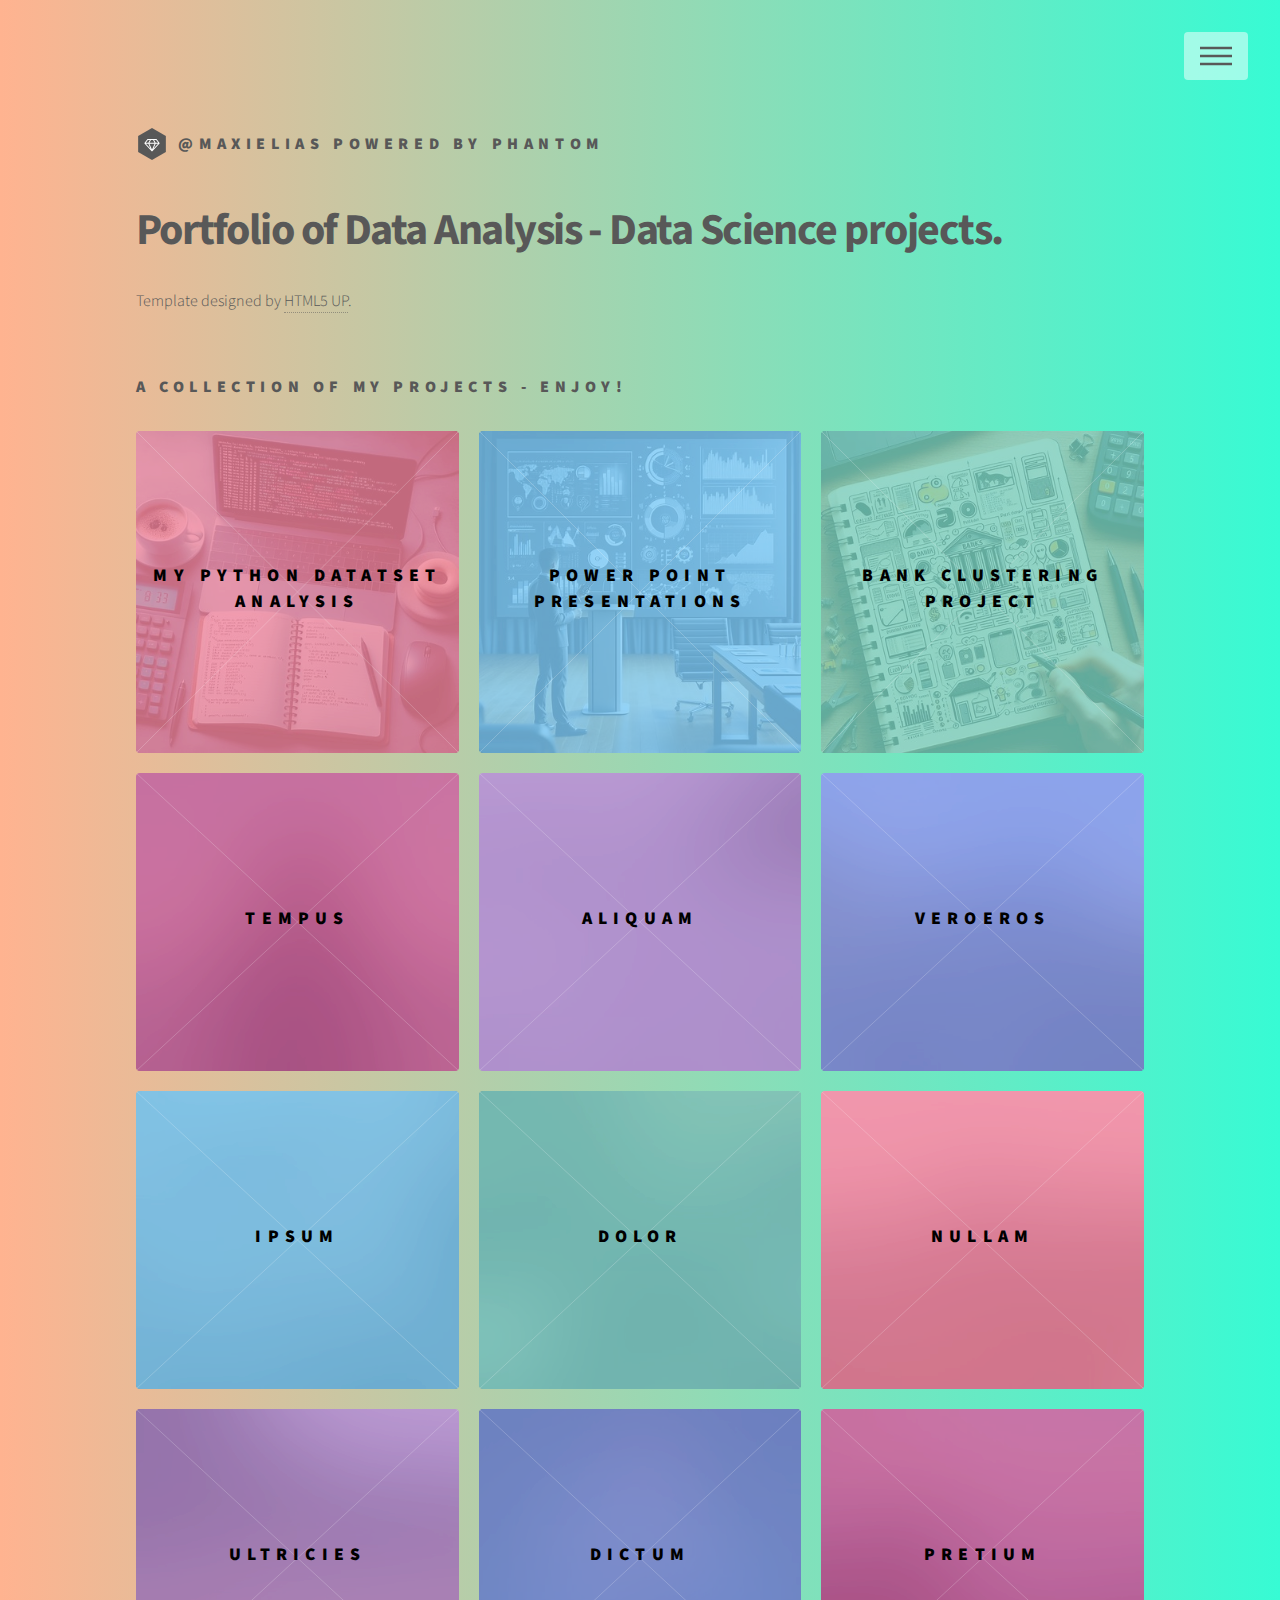
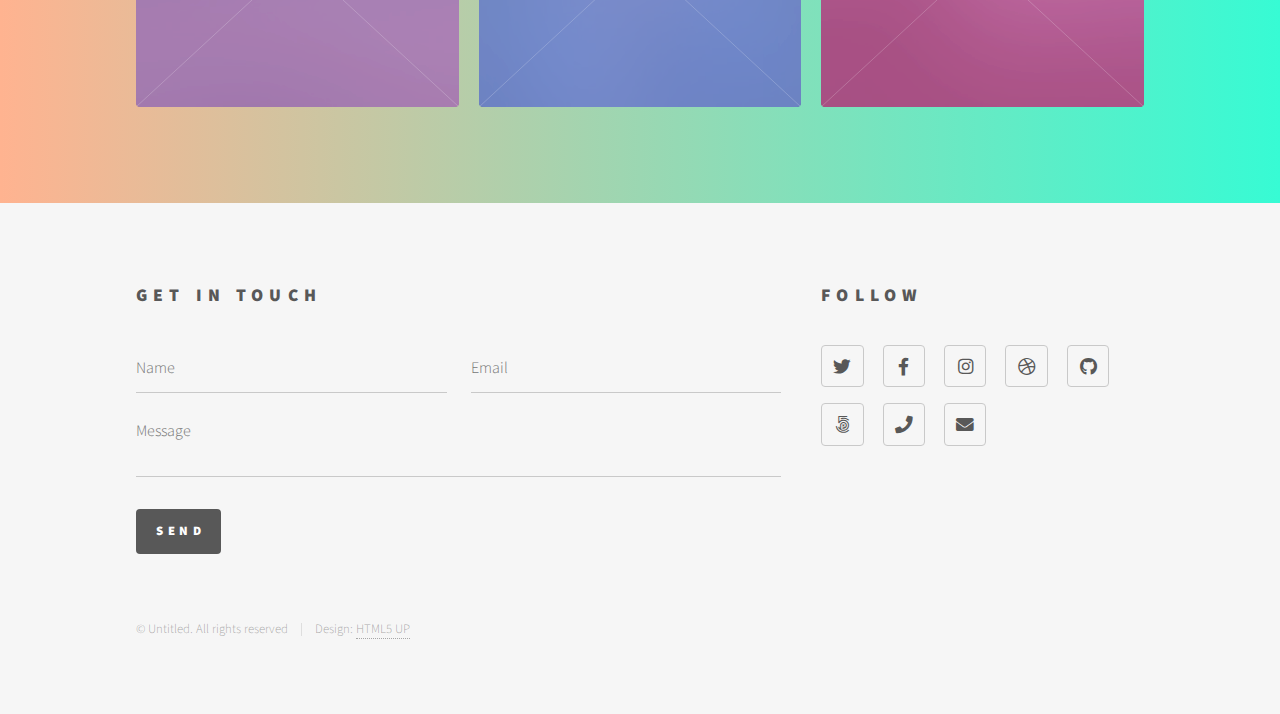
==== index.html @ 6fd6e5f5 "first commit of my github page" ====
<!DOCTYPE HTML>
<!--
	Phantom by HTML5 UP
	html5up.net | @ajlkn
	Free for personal and commercial use under the CCA 3.0 license (html5up.net/license)
-->
<html lang="en">
	<head>
		<title>Phantom by HTML5 UP</title>
		<meta charset="utf-8" />
		<meta name="viewport" content="width=device-width, initial-scale=1" />
		<link rel="stylesheet" href="assets/css/main.css" />
		<noscript><link rel="stylesheet" href="assets/css/noscript.css" /></noscript>
	</head>
	<body class="is-preload">
		<!-- Wrapper -->
			<div id="wrapper">

				<!-- Header -->
					<header id="header">
						<div class="inner">

							<!-- Logo -->
								<a href="index.html" class="logo">
									<span class="symbol"><img src="images/logo.svg" alt="" /></span><span class="title">@maxielias powered by Phantom</span>
								</a>

							<!-- Nav -->
								<nav>
									<ul>
										<li><a href="#menu">Menu</a></li>
									</ul>
								</nav>

						</div>
					</header>

				<!-- Menu -->
					<nav id="menu">
						<h2>Menu</h2>
						<ul>
							<li><a href="index.html">Home</a></li>
							<li><a href="python_notebooks.html">Data Analysis with Python and SQL</a></li>
							<li><a href="sub_index_ppts.html">Presentations and Reports</a></li>
							<li><a href="generic.html">Consequat dolor</a></li>
							<li><a href="elements.html">Elements</a></li>
						</ul>
					</nav>

				<!-- Main -->
					<div id="main">
						<div class="inner">
							<header>
								<h1>Portfolio of Data Analysis - Data Science projects.</h1>
								<p>Template designed by <a href="http://html5up.net">HTML5 UP</a>.</p></br>
								<h3>A collection of my projects - enjoy!</h3>
							</header>
							<section class="tiles">
								<article class="style1">
									<span class="image">
										<img src="images/python_notebook.jpg" alt="" />
									</span>
									<a href="generic.html">
										<h2>My Python datatset analysis</h2>
										<div class="content">
											<p>A showcase of some projects I've done</p>
										</div>
									</a>
								</article>
								<article class="style2">
									<span class="image">
										<img src="images/power_point_presentation.jpg" alt="" />
									</span>
									<a href="generic.html">
										<h2>Power Point Presentations</h2>
										<div class="content">
											<p>A selection of Presentations.</p>
										</div>
									</a>
								</article>
								<article class="style3">
									<span class="image">
										<img src="images/bank_clustering.jpg" alt="" />
									</span>
									<a href="generic.html">
										<h2>Bank clustering project</h2>
										<div class="content">
											<p>Classification of banks according to similar business models
												in Argentina's banking system</p>
										</div>
									</a>
								</article>
								<article class="style4">
									<span class="image">
										<img src="images/pic04.jpg" alt="" />
									</span>
									<a href="generic.html">
										<h2>Tempus</h2>
										<div class="content">
											<p>Sed nisl arcu euismod sit amet nisi lorem etiam dolor veroeros et feugiat.</p>
										</div>
									</a>
								</article>
								<article class="style5">
									<span class="image">
										<img src="images/pic05.jpg" alt="" />
									</span>
									<a href="generic.html">
										<h2>Aliquam</h2>
										<div class="content">
											<p>Sed nisl arcu euismod sit amet nisi lorem etiam dolor veroeros et feugiat.</p>
										</div>
									</a>
								</article>
								<article class="style6">
									<span class="image">
										<img src="images/pic06.jpg" alt="" />
									</span>
									<a href="generic.html">
										<h2>Veroeros</h2>
										<div class="content">
											<p>Sed nisl arcu euismod sit amet nisi lorem etiam dolor veroeros et feugiat.</p>
										</div>
									</a>
								</article>
								<article class="style2">
									<span class="image">
										<img src="images/pic07.jpg" alt="" />
									</span>
									<a href="generic.html">
										<h2>Ipsum</h2>
										<div class="content">
											<p>Sed nisl arcu euismod sit amet nisi lorem etiam dolor veroeros et feugiat.</p>
										</div>
									</a>
								</article>
								<article class="style3">
									<span class="image">
										<img src="images/pic08.jpg" alt="" />
									</span>
									<a href="generic.html">
										<h2>Dolor</h2>
										<div class="content">
											<p>Sed nisl arcu euismod sit amet nisi lorem etiam dolor veroeros et feugiat.</p>
										</div>
									</a>
								</article>
								<article class="style1">
									<span class="image">
										<img src="images/pic09.jpg" alt="" />
									</span>
									<a href="generic.html">
										<h2>Nullam</h2>
										<div class="content">
											<p>Sed nisl arcu euismod sit amet nisi lorem etiam dolor veroeros et feugiat.</p>
										</div>
									</a>
								</article>
								<article class="style5">
									<span class="image">
										<img src="images/pic10.jpg" alt="" />
									</span>
									<a href="generic.html">
										<h2>Ultricies</h2>
										<div class="content">
											<p>Sed nisl arcu euismod sit amet nisi lorem etiam dolor veroeros et feugiat.</p>
										</div>
									</a>
								</article>
								<article class="style6">
									<span class="image">
										<img src="images/pic11.jpg" alt="" />
									</span>
									<a href="generic.html">
										<h2>Dictum</h2>
										<div class="content">
											<p>Sed nisl arcu euismod sit amet nisi lorem etiam dolor veroeros et feugiat.</p>
										</div>
									</a>
								</article>
								<article class="style4">
									<span class="image">
										<img src="images/pic12.jpg" alt="" />
									</span>
									<a href="generic.html">
										<h2>Pretium</h2>
										<div class="content">
											<p>Sed nisl arcu euismod sit amet nisi lorem etiam dolor veroeros et feugiat.</p>
										</div>
									</a>
								</article>
							</section>
						</div>
					</div>

				<!-- Footer -->
					<footer id="footer">
						<div class="inner">
							<section>
								<h2>Get in touch</h2>
								<form method="post" action="#">
									<div class="fields">
										<div class="field half">
											<input type="text" name="name" id="name" placeholder="Name" />
										</div>
										<div class="field half">
											<input type="email" name="email" id="email" placeholder="Email" />
										</div>
										<div class="field">
											<textarea name="message" id="message" placeholder="Message"></textarea>
										</div>
									</div>
									<ul class="actions">
										<li><input type="submit" value="Send" class="primary" /></li>
									</ul>
								</form>
							</section>
							<section>
								<h2>Follow</h2>
								<ul class="icons">
									<li><a href="#" class="icon brands style2 fa-twitter"><span class="label">Twitter</span></a></li>
									<li><a href="#" class="icon brands style2 fa-facebook-f"><span class="label">Facebook</span></a></li>
									<li><a href="#" class="icon brands style2 fa-instagram"><span class="label">Instagram</span></a></li>
									<li><a href="#" class="icon brands style2 fa-dribbble"><span class="label">Dribbble</span></a></li>
									<li><a href="#" class="icon brands style2 fa-github"><span class="label">GitHub</span></a></li>
									<li><a href="#" class="icon brands style2 fa-500px"><span class="label">500px</span></a></li>
									<li><a href="#" class="icon solid style2 fa-phone"><span class="label">Phone</span></a></li>
									<li><a href="#" class="icon solid style2 fa-envelope"><span class="label">Email</span></a></li>
								</ul>
							</section>
							<ul class="copyright">
								<li>&copy; Untitled. All rights reserved</li><li>Design: <a href="http://html5up.net">HTML5 UP</a></li>
							</ul>
						</div>
					</footer>

			</div>

		<!-- Scripts -->
			<script src="assets/js/jquery.min.js"></script>
			<script src="assets/js/browser.min.js"></script>
			<script src="assets/js/breakpoints.min.js"></script>
			<script src="assets/js/util.js"></script>
			<script src="assets/js/main.js"></script>

	</body>
</html>
---- assets/css/main.css ----
@import url(fontawesome-all.min.css);
@import url("https://fonts.googleapis.com/css?family=Source+Sans+Pro:300,700,900");

/*
	Phantom by HTML5 UP
	html5up.net | @ajlkn
	Free for personal and commercial use under the CCA 3.0 license (html5up.net/license)
*/

html, body, div, span, applet, object,
iframe, h1, h2, h3, h4, h5, h6, p, blockquote,
pre, a, abbr, acronym, address, big, cite,
code, del, dfn, em, img, ins, kbd, q, s, samp,
small, strike, strong, sub, sup, tt, var, b,
u, i, center, dl, dt, dd, ol, ul, li, fieldset,
form, label, legend, table, caption, tbody,
tfoot, thead, tr, th, td, article, aside,
canvas, details, embed, figure, figcaption,
footer, header, hgroup, menu, nav, output, ruby,
section, summary, time, mark, audio, video {
	margin: 0;
	padding: 0;
	border: 0;
	font-size: 100%;
	font: inherit;
	vertical-align: baseline;}

article, aside, details, figcaption, figure,
footer, header, hgroup, menu, nav, section {
	display: block;}

body {
	line-height: 1;
}

ol, ul {
	list-style: none;
}

blockquote, q {
	quotes: none;
}

	blockquote:before, blockquote:after, q:before, q:after {
		content: '';
		content: none;
	}

table {
	border-collapse: collapse;
	border-spacing: 0;
}

body {
	-webkit-text-size-adjust: none;
}

mark {
	background-color: transparent;
	color: inherit;
}

input::-moz-focus-inner {
	border: 0;
	padding: 0;
}

input, select, textarea {
	-moz-appearance: none;
	-webkit-appearance: none;
	-ms-appearance: none;
	appearance: none;
}

/* Basic */

	@-ms-viewport {
		width: device-width;
	}

	body {
		-ms-overflow-style: scrollbar;
	}

	@media screen and (max-width: 480px) {

		html, body {
			min-width: 320px;
		}

	}

	html {
		box-sizing: border-box;
	}

	*, *:before, *:after {
		box-sizing: inherit;
	}

	body {
		background: linear-gradient(to right, #ffb390, #37fbd4);
		/* background: #ffffff;*/
	}

		body.is-preload *, body.is-preload *:before, body.is-preload *:after {
			-moz-animation: none !important;
			-webkit-animation: none !important;
			-ms-animation: none !important;
			animation: none !important;
			-moz-transition: none !important;
			-webkit-transition: none !important;
			-ms-transition: none !important;
			transition: none !important;
		}

/* Type */

	body, input, select, textarea {
		color: #585858;
		font-family: "Source Sans Pro", Helvetica, sans-serif;
		font-size: 16pt;
		font-weight: 300;
		line-height: 1.75;
	}

		@media screen and (max-width: 1680px) {

			body, input, select, textarea {
				font-size: 14pt;
			}

		}

		@media screen and (max-width: 1280px) {

			body, input, select, textarea {
				font-size: 12pt;
			}

		}

	a {
		-moz-transition: border-bottom-color 0.2s ease, color 0.2s ease;
		-webkit-transition: border-bottom-color 0.2s ease, color 0.2s ease;
		-ms-transition: border-bottom-color 0.2s ease, color 0.2s ease;
		transition: border-bottom-color 0.2s ease, color 0.2s ease;
		text-decoration: none;
		color: #585858;
		border-bottom: dotted 1px rgba(88, 88, 88, 0.5);
	}

		a:hover {
			border-bottom-color: transparent;
			color: #f2849e !important;
		}

	strong, b {
		font-weight: 900;
	}

	em, i {
		font-style: italic;
	}

	p {
		margin: 0 0 2em 0;
	}

	h1 {
		font-size: 2.75em;
		font-weight: 700;
		line-height: 1.3;
		margin: 0 0 1em 0;
		letter-spacing: -0.035em;
	}

		h1 a {
			color: inherit;
		}

		@media screen and (max-width: 736px) {

			h1 {
				font-size: 2em;
				margin: 0 0 1em 0;
			}

		}

		@media screen and (max-width: 360px) {

			h1 {
				font-size: 1.75em;
			}

		}

	h2, h3, h4, h5, h6 {
		font-weight: 900;
		line-height: 1.5;
		margin: 0 0 2em 0;
		text-transform: uppercase;
		letter-spacing: 0.35em;
	}

		h2 a, h3 a, h4 a, h5 a, h6 a {
			color: inherit;
		}

	h2 {
		font-size: 1.1em;
	}

	h3 {
		font-size: 1em;
	}

	h4 {
		font-size: 0.8em;
	}

	h5 {
		font-size: 0.8em;
	}

	h6 {
		font-size: 0.8em;
	}

	@media screen and (max-width: 980px) {

		h1 br, h2 br, h3 br, h4 br, h5 br, h6 br {
			display: none;
		}

	}

	@media screen and (max-width: 736px) {

		h2 {
			font-size: 1em;
		}

		h3 {
			font-size: 0.8em;
		}

	}

	sub {
		font-size: 0.8em;
		position: relative;
		top: 0.5em;
	}

	sup {
		font-size: 0.8em;
		position: relative;
		top: -0.5em;
	}

	blockquote {
		border-left: solid 4px #c9c9c9;
		font-style: italic;
		margin: 0 0 2em 0;
		padding: 0.5em 0 0.5em 2em;
	}

	code {
		background: rgba(144, 144, 144, 0.075);
		border-radius: 4px;
		border: solid 1px #c9c9c9;
		font-family: "Courier New", monospace;
		font-size: 0.9em;
		margin: 0 0.25em;
		padding: 0.25em 0.65em;
	}

	pre {
		-webkit-overflow-scrolling: touch;
		font-family: "Courier New", monospace;
		font-size: 0.9em;
		margin: 0 0 2em 0;
	}

		pre code {
			display: block;
			line-height: 1.75;
			padding: 1em 1.5em;
			overflow-x: auto;
		}

	hr {
		border: 0;
		border-bottom: solid 1px #c9c9c9;
		margin: 2em 0;
	}

		hr.major {
			margin: 3em 0;
		}

	.align-left {
		text-align: left;
	}

	.align-center {
		text-align: center;
	}

	.align-right {
		text-align: right;
	}

/* Row */

	.row {
		display: flex;
		flex-wrap: wrap;
		box-sizing: border-box;
		align-items: stretch;
	}

		.row > * {
			box-sizing: border-box;
		}

		.row.gtr-uniform > * > :last-child {
			margin-bottom: 0;
		}

		.row.aln-left {
			justify-content: flex-start;
		}

		.row.aln-center {
			justify-content: center;
		}

		.row.aln-right {
			justify-content: flex-end;
		}

		.row.aln-top {
			align-items: flex-start;
		}

		.row.aln-middle {
			align-items: center;
		}

		.row.aln-bottom {
			align-items: flex-end;
		}

		.row > .imp {
			order: -1;
		}

		.row > .col-1 {
			width: 8.33333%;
		}

		.row > .off-1 {
			margin-left: 8.33333%;
		}

		.row > .col-2 {
			width: 16.66667%;
		}

		.row > .off-2 {
			margin-left: 16.66667%;
		}

		.row > .col-3 {
			width: 25%;
		}

		.row > .off-3 {
			margin-left: 25%;
		}

		.row > .col-4 {
			width: 33.33333%;
		}

		.row > .off-4 {
			margin-left: 33.33333%;
		}

		.row > .col-5 {
			width: 41.66667%;
		}

		.row > .off-5 {
			margin-left: 41.66667%;
		}

		.row > .col-6 {
			width: 50%;
		}

		.row > .off-6 {
			margin-left: 50%;
		}

		.row > .col-7 {
			width: 58.33333%;
		}

		.row > .off-7 {
			margin-left: 58.33333%;
		}

		.row > .col-8 {
			width: 66.66667%;
		}

		.row > .off-8 {
			margin-left: 66.66667%;
		}

		.row > .col-9 {
			width: 75%;
		}

		.row > .off-9 {
			margin-left: 75%;
		}

		.row > .col-10 {
			width: 83.33333%;
		}

		.row > .off-10 {
			margin-left: 83.33333%;
		}

		.row > .col-11 {
			width: 91.66667%;
		}

		.row > .off-11 {
			margin-left: 91.66667%;
		}

		.row > .col-12 {
			width: 100%;
		}

		.row > .off-12 {
			margin-left: 100%;
		}

		.row.gtr-0 {
			margin-top: 0;
			margin-left: 0em;
		}

			.row.gtr-0 > * {
				padding: 0 0 0 0em;
			}

			.row.gtr-0.gtr-uniform {
				margin-top: 0em;
			}

				.row.gtr-0.gtr-uniform > * {
					padding-top: 0em;
				}

		.row.gtr-25 {
			margin-top: 0;
			margin-left: -0.5em;
		}

			.row.gtr-25 > * {
				padding: 0 0 0 0.5em;
			}

			.row.gtr-25.gtr-uniform {
				margin-top: -0.5em;
			}

				.row.gtr-25.gtr-uniform > * {
					padding-top: 0.5em;
				}

		.row.gtr-50 {
			margin-top: 0;
			margin-left: -1em;
		}

			.row.gtr-50 > * {
				padding: 0 0 0 1em;
			}

			.row.gtr-50.gtr-uniform {
				margin-top: -1em;
			}

				.row.gtr-50.gtr-uniform > * {
					padding-top: 1em;
				}

		.row {
			margin-top: 0;
			margin-left: -2em;
		}

			.row > * {
				padding: 0 0 0 2em;
			}

			.row.gtr-uniform {
				margin-top: -2em;
			}

				.row.gtr-uniform > * {
					padding-top: 2em;
				}

		.row.gtr-150 {
			margin-top: 0;
			margin-left: -3em;
		}

			.row.gtr-150 > * {
				padding: 0 0 0 3em;
			}

			.row.gtr-150.gtr-uniform {
				margin-top: -3em;
			}

				.row.gtr-150.gtr-uniform > * {
					padding-top: 3em;
				}

		.row.gtr-200 {
			margin-top: 0;
			margin-left: -4em;
		}

			.row.gtr-200 > * {
				padding: 0 0 0 4em;
			}

			.row.gtr-200.gtr-uniform {
				margin-top: -4em;
			}

				.row.gtr-200.gtr-uniform > * {
					padding-top: 4em;
				}

		@media screen and (max-width: 1680px) {

			.row {
				display: flex;
				flex-wrap: wrap;
				box-sizing: border-box;
				align-items: stretch;
			}

				.row > * {
					box-sizing: border-box;
				}

				.row.gtr-uniform > * > :last-child {
					margin-bottom: 0;
				}

				.row.aln-left {
					justify-content: flex-start;
				}

				.row.aln-center {
					justify-content: center;
				}

				.row.aln-right {
					justify-content: flex-end;
				}

				.row.aln-top {
					align-items: flex-start;
				}

				.row.aln-middle {
					align-items: center;
				}

				.row.aln-bottom {
					align-items: flex-end;
				}

				.row > .imp-xlarge {
					order: -1;
				}

				.row > .col-1-xlarge {
					width: 8.33333%;
				}

				.row > .off-1-xlarge {
					margin-left: 8.33333%;
				}

				.row > .col-2-xlarge {
					width: 16.66667%;
				}

				.row > .off-2-xlarge {
					margin-left: 16.66667%;
				}

				.row > .col-3-xlarge {
					width: 25%;
				}

				.row > .off-3-xlarge {
					margin-left: 25%;
				}

				.row > .col-4-xlarge {
					width: 33.33333%;
				}

				.row > .off-4-xlarge {
					margin-left: 33.33333%;
				}

				.row > .col-5-xlarge {
					width: 41.66667%;
				}

				.row > .off-5-xlarge {
					margin-left: 41.66667%;
				}

				.row > .col-6-xlarge {
					width: 50%;
				}

				.row > .off-6-xlarge {
					margin-left: 50%;
				}

				.row > .col-7-xlarge {
					width: 58.33333%;
				}

				.row > .off-7-xlarge {
					margin-left: 58.33333%;
				}

				.row > .col-8-xlarge {
					width: 66.66667%;
				}

				.row > .off-8-xlarge {
					margin-left: 66.66667%;
				}

				.row > .col-9-xlarge {
					width: 75%;
				}

				.row > .off-9-xlarge {
					margin-left: 75%;
				}

				.row > .col-10-xlarge {
					width: 83.33333%;
				}

				.row > .off-10-xlarge {
					margin-left: 83.33333%;
				}

				.row > .col-11-xlarge {
					width: 91.66667%;
				}

				.row > .off-11-xlarge {
					margin-left: 91.66667%;
				}

				.row > .col-12-xlarge {
					width: 100%;
				}

				.row > .off-12-xlarge {
					margin-left: 100%;
				}

				.row.gtr-0 {
					margin-top: 0;
					margin-left: 0em;
				}

					.row.gtr-0 > * {
						padding: 0 0 0 0em;
					}

					.row.gtr-0.gtr-uniform {
						margin-top: 0em;
					}

						.row.gtr-0.gtr-uniform > * {
							padding-top: 0em;
						}

				.row.gtr-25 {
					margin-top: 0;
					margin-left: -0.5em;
				}

					.row.gtr-25 > * {
						padding: 0 0 0 0.5em;
					}

					.row.gtr-25.gtr-uniform {
						margin-top: -0.5em;
					}

						.row.gtr-25.gtr-uniform > * {
							padding-top: 0.5em;
						}

				.row.gtr-50 {
					margin-top: 0;
					margin-left: -1em;
				}

					.row.gtr-50 > * {
						padding: 0 0 0 1em;
					}

					.row.gtr-50.gtr-uniform {
						margin-top: -1em;
					}

						.row.gtr-50.gtr-uniform > * {
							padding-top: 1em;
						}

				.row {
					margin-top: 0;
					margin-left: -2em;
				}

					.row > * {
						padding: 0 0 0 2em;
					}

					.row.gtr-uniform {
						margin-top: -2em;
					}

						.row.gtr-uniform > * {
							padding-top: 2em;
						}

				.row.gtr-150 {
					margin-top: 0;
					margin-left: -3em;
				}

					.row.gtr-150 > * {
						padding: 0 0 0 3em;
					}

					.row.gtr-150.gtr-uniform {
						margin-top: -3em;
					}

						.row.gtr-150.gtr-uniform > * {
							padding-top: 3em;
						}

				.row.gtr-200 {
					margin-top: 0;
					margin-left: -4em;
				}

					.row.gtr-200 > * {
						padding: 0 0 0 4em;
					}

					.row.gtr-200.gtr-uniform {
						margin-top: -4em;
					}

						.row.gtr-200.gtr-uniform > * {
							padding-top: 4em;
						}

		}

		@media screen and (max-width: 1280px) {

			.row {
				display: flex;
				flex-wrap: wrap;
				box-sizing: border-box;
				align-items: stretch;
			}

				.row > * {
					box-sizing: border-box;
				}

				.row.gtr-uniform > * > :last-child {
					margin-bottom: 0;
				}

				.row.aln-left {
					justify-content: flex-start;
				}

				.row.aln-center {
					justify-content: center;
				}

				.row.aln-right {
					justify-content: flex-end;
				}

				.row.aln-top {
					align-items: flex-start;
				}

				.row.aln-middle {
					align-items: center;
				}

				.row.aln-bottom {
					align-items: flex-end;
				}

				.row > .imp-large {
					order: -1;
				}

				.row > .col-1-large {
					width: 8.33333%;
				}

				.row > .off-1-large {
					margin-left: 8.33333%;
				}

				.row > .col-2-large {
					width: 16.66667%;
				}

				.row > .off-2-large {
					margin-left: 16.66667%;
				}

				.row > .col-3-large {
					width: 25%;
				}

				.row > .off-3-large {
					margin-left: 25%;
				}

				.row > .col-4-large {
					width: 33.33333%;
				}

				.row > .off-4-large {
					margin-left: 33.33333%;
				}

				.row > .col-5-large {
					width: 41.66667%;
				}

				.row > .off-5-large {
					margin-left: 41.66667%;
				}

				.row > .col-6-large {
					width: 50%;
				}

				.row > .off-6-large {
					margin-left: 50%;
				}

				.row > .col-7-large {
					width: 58.33333%;
				}

				.row > .off-7-large {
					margin-left: 58.33333%;
				}

				.row > .col-8-large {
					width: 66.66667%;
				}

				.row > .off-8-large {
					margin-left: 66.66667%;
				}

				.row > .col-9-large {
					width: 75%;
				}

				.row > .off-9-large {
					margin-left: 75%;
				}

				.row > .col-10-large {
					width: 83.33333%;
				}

				.row > .off-10-large {
					margin-left: 83.33333%;
				}

				.row > .col-11-large {
					width: 91.66667%;
				}

				.row > .off-11-large {
					margin-left: 91.66667%;
				}

				.row > .col-12-large {
					width: 100%;
				}

				.row > .off-12-large {
					margin-left: 100%;
				}

				.row.gtr-0 {
					margin-top: 0;
					margin-left: 0em;
				}

					.row.gtr-0 > * {
						padding: 0 0 0 0em;
					}

					.row.gtr-0.gtr-uniform {
						margin-top: 0em;
					}

						.row.gtr-0.gtr-uniform > * {
							padding-top: 0em;
						}

				.row.gtr-25 {
					margin-top: 0;
					margin-left: -0.5em;
				}

					.row.gtr-25 > * {
						padding: 0 0 0 0.5em;
					}

					.row.gtr-25.gtr-uniform {
						margin-top: -0.5em;
					}

						.row.gtr-25.gtr-uniform > * {
							padding-top: 0.5em;
						}

				.row.gtr-50 {
					margin-top: 0;
					margin-left: -1em;
				}

					.row.gtr-50 > * {
						padding: 0 0 0 1em;
					}

					.row.gtr-50.gtr-uniform {
						margin-top: -1em;
					}

						.row.gtr-50.gtr-uniform > * {
							padding-top: 1em;
						}

				.row {
					margin-top: 0;
					margin-left: -2em;
				}

					.row > * {
						padding: 0 0 0 2em;
					}

					.row.gtr-uniform {
						margin-top: -2em;
					}

						.row.gtr-uniform > * {
							padding-top: 2em;
						}

				.row.gtr-150 {
					margin-top: 0;
					margin-left: -3em;
				}

					.row.gtr-150 > * {
						padding: 0 0 0 3em;
					}

					.row.gtr-150.gtr-uniform {
						margin-top: -3em;
					}

						.row.gtr-150.gtr-uniform > * {
							padding-top: 3em;
						}

				.row.gtr-200 {
					margin-top: 0;
					margin-left: -4em;
				}

					.row.gtr-200 > * {
						padding: 0 0 0 4em;
					}

					.row.gtr-200.gtr-uniform {
						margin-top: -4em;
					}

						.row.gtr-200.gtr-uniform > * {
							padding-top: 4em;
						}

		}

		@media screen and (max-width: 980px) {

			.row {
				display: flex;
				flex-wrap: wrap;
				box-sizing: border-box;
				align-items: stretch;
			}

				.row > * {
					box-sizing: border-box;
				}

				.row.gtr-uniform > * > :last-child {
					margin-bottom: 0;
				}

				.row.aln-left {
					justify-content: flex-start;
				}

				.row.aln-center {
					justify-content: center;
				}

				.row.aln-right {
					justify-content: flex-end;
				}

				.row.aln-top {
					align-items: flex-start;
				}

				.row.aln-middle {
					align-items: center;
				}

				.row.aln-bottom {
					align-items: flex-end;
				}

				.row > .imp-medium {
					order: -1;
				}

				.row > .col-1-medium {
					width: 8.33333%;
				}

				.row > .off-1-medium {
					margin-left: 8.33333%;
				}

				.row > .col-2-medium {
					width: 16.66667%;
				}

				.row > .off-2-medium {
					margin-left: 16.66667%;
				}

				.row > .col-3-medium {
					width: 25%;
				}

				.row > .off-3-medium {
					margin-left: 25%;
				}

				.row > .col-4-medium {
					width: 33.33333%;
				}

				.row > .off-4-medium {
					margin-left: 33.33333%;
				}

				.row > .col-5-medium {
					width: 41.66667%;
				}

				.row > .off-5-medium {
					margin-left: 41.66667%;
				}

				.row > .col-6-medium {
					width: 50%;
				}

				.row > .off-6-medium {
					margin-left: 50%;
				}

				.row > .col-7-medium {
					width: 58.33333%;
				}

				.row > .off-7-medium {
					margin-left: 58.33333%;
				}

				.row > .col-8-medium {
					width: 66.66667%;
				}

				.row > .off-8-medium {
					margin-left: 66.66667%;
				}

				.row > .col-9-medium {
					width: 75%;
				}

				.row > .off-9-medium {
					margin-left: 75%;
				}

				.row > .col-10-medium {
					width: 83.33333%;
				}

				.row > .off-10-medium {
					margin-left: 83.33333%;
				}

				.row > .col-11-medium {
					width: 91.66667%;
				}

				.row > .off-11-medium {
					margin-left: 91.66667%;
				}

				.row > .col-12-medium {
					width: 100%;
				}

				.row > .off-12-medium {
					margin-left: 100%;
				}

				.row.gtr-0 {
					margin-top: 0;
					margin-left: 0em;
				}

					.row.gtr-0 > * {
						padding: 0 0 0 0em;
					}

					.row.gtr-0.gtr-uniform {
						margin-top: 0em;
					}

						.row.gtr-0.gtr-uniform > * {
							padding-top: 0em;
						}

				.row.gtr-25 {
					margin-top: 0;
					margin-left: -0.375em;
				}

					.row.gtr-25 > * {
						padding: 0 0 0 0.375em;
					}

					.row.gtr-25.gtr-uniform {
						margin-top: -0.375em;
					}

						.row.gtr-25.gtr-uniform > * {
							padding-top: 0.375em;
						}

				.row.gtr-50 {
					margin-top: 0;
					margin-left: -0.75em;
				}

					.row.gtr-50 > * {
						padding: 0 0 0 0.75em;
					}

					.row.gtr-50.gtr-uniform {
						margin-top: -0.75em;
					}

						.row.gtr-50.gtr-uniform > * {
							padding-top: 0.75em;
						}

				.row {
					margin-top: 0;
					margin-left: -1.5em;
				}

					.row > * {
						padding: 0 0 0 1.5em;
					}

					.row.gtr-uniform {
						margin-top: -1.5em;
					}

						.row.gtr-uniform > * {
							padding-top: 1.5em;
						}

				.row.gtr-150 {
					margin-top: 0;
					margin-left: -2.25em;
				}

					.row.gtr-150 > * {
						padding: 0 0 0 2.25em;
					}

					.row.gtr-150.gtr-uniform {
						margin-top: -2.25em;
					}

						.row.gtr-150.gtr-uniform > * {
							padding-top: 2.25em;
						}

				.row.gtr-200 {
					margin-top: 0;
					margin-left: -3em;
				}

					.row.gtr-200 > * {
						padding: 0 0 0 3em;
					}

					.row.gtr-200.gtr-uniform {
						margin-top: -3em;
					}

						.row.gtr-200.gtr-uniform > * {
							padding-top: 3em;
						}

		}

		@media screen and (max-width: 736px) {

			.row {
				display: flex;
				flex-wrap: wrap;
				box-sizing: border-box;
				align-items: stretch;
			}

				.row > * {
					box-sizing: border-box;
				}

				.row.gtr-uniform > * > :last-child {
					margin-bottom: 0;
				}

				.row.aln-left {
					justify-content: flex-start;
				}

				.row.aln-center {
					justify-content: center;
				}

				.row.aln-right {
					justify-content: flex-end;
				}

				.row.aln-top {
					align-items: flex-start;
				}

				.row.aln-middle {
					align-items: center;
				}

				.row.aln-bottom {
					align-items: flex-end;
				}

				.row > .imp-small {
					order: -1;
				}

				.row > .col-1-small {
					width: 8.33333%;
				}

				.row > .off-1-small {
					margin-left: 8.33333%;
				}

				.row > .col-2-small {
					width: 16.66667%;
				}

				.row > .off-2-small {
					margin-left: 16.66667%;
				}

				.row > .col-3-small {
					width: 25%;
				}

				.row > .off-3-small {
					margin-left: 25%;
				}

				.row > .col-4-small {
					width: 33.33333%;
				}

				.row > .off-4-small {
					margin-left: 33.33333%;
				}

				.row > .col-5-small {
					width: 41.66667%;
				}

				.row > .off-5-small {
					margin-left: 41.66667%;
				}

				.row > .col-6-small {
					width: 50%;
				}

				.row > .off-6-small {
					margin-left: 50%;
				}

				.row > .col-7-small {
					width: 58.33333%;
				}

				.row > .off-7-small {
					margin-left: 58.33333%;
				}

				.row > .col-8-small {
					width: 66.66667%;
				}

				.row > .off-8-small {
					margin-left: 66.66667%;
				}

				.row > .col-9-small {
					width: 75%;
				}

				.row > .off-9-small {
					margin-left: 75%;
				}

				.row > .col-10-small {
					width: 83.33333%;
				}

				.row > .off-10-small {
					margin-left: 83.33333%;
				}

				.row > .col-11-small {
					width: 91.66667%;
				}

				.row > .off-11-small {
					margin-left: 91.66667%;
				}

				.row > .col-12-small {
					width: 100%;
				}

				.row > .off-12-small {
					margin-left: 100%;
				}

				.row.gtr-0 {
					margin-top: 0;
					margin-left: 0em;
				}

					.row.gtr-0 > * {
						padding: 0 0 0 0em;
					}

					.row.gtr-0.gtr-uniform {
						margin-top: 0em;
					}

						.row.gtr-0.gtr-uniform > * {
							padding-top: 0em;
						}

				.row.gtr-25 {
					margin-top: 0;
					margin-left: -0.25em;
				}

					.row.gtr-25 > * {
						padding: 0 0 0 0.25em;
					}

					.row.gtr-25.gtr-uniform {
						margin-top: -0.25em;
					}

						.row.gtr-25.gtr-uniform > * {
							padding-top: 0.25em;
						}

				.row.gtr-50 {
					margin-top: 0;
					margin-left: -0.5em;
				}

					.row.gtr-50 > * {
						padding: 0 0 0 0.5em;
					}

					.row.gtr-50.gtr-uniform {
						margin-top: -0.5em;
					}

						.row.gtr-50.gtr-uniform > * {
							padding-top: 0.5em;
						}

				.row {
					margin-top: 0;
					margin-left: -1em;
				}

					.row > * {
						padding: 0 0 0 1em;
					}

					.row.gtr-uniform {
						margin-top: -1em;
					}

						.row.gtr-uniform > * {
							padding-top: 1em;
						}

				.row.gtr-150 {
					margin-top: 0;
					margin-left: -1.5em;
				}

					.row.gtr-150 > * {
						padding: 0 0 0 1.5em;
					}

					.row.gtr-150.gtr-uniform {
						margin-top: -1.5em;
					}

						.row.gtr-150.gtr-uniform > * {
							padding-top: 1.5em;
						}

				.row.gtr-200 {
					margin-top: 0;
					margin-left: -2em;
				}

					.row.gtr-200 > * {
						padding: 0 0 0 2em;
					}

					.row.gtr-200.gtr-uniform {
						margin-top: -2em;
					}

						.row.gtr-200.gtr-uniform > * {
							padding-top: 2em;
						}

		}

		@media screen and (max-width: 480px) {

			.row {
				display: flex;
				flex-wrap: wrap;
				box-sizing: border-box;
				align-items: stretch;
			}

				.row > * {
					box-sizing: border-box;
				}

				.row.gtr-uniform > * > :last-child {
					margin-bottom: 0;
				}

				.row.aln-left {
					justify-content: flex-start;
				}

				.row.aln-center {
					justify-content: center;
				}

				.row.aln-right {
					justify-content: flex-end;
				}

				.row.aln-top {
					align-items: flex-start;
				}

				.row.aln-middle {
					align-items: center;
				}

				.row.aln-bottom {
					align-items: flex-end;
				}

				.row > .imp-xsmall {
					order: -1;
				}

				.row > .col-1-xsmall {
					width: 8.33333%;
				}

				.row > .off-1-xsmall {
					margin-left: 8.33333%;
				}

				.row > .col-2-xsmall {
					width: 16.66667%;
				}

				.row > .off-2-xsmall {
					margin-left: 16.66667%;
				}

				.row > .col-3-xsmall {
					width: 25%;
				}

				.row > .off-3-xsmall {
					margin-left: 25%;
				}

				.row > .col-4-xsmall {
					width: 33.33333%;
				}

				.row > .off-4-xsmall {
					margin-left: 33.33333%;
				}

				.row > .col-5-xsmall {
					width: 41.66667%;
				}

				.row > .off-5-xsmall {
					margin-left: 41.66667%;
				}

				.row > .col-6-xsmall {
					width: 50%;
				}

				.row > .off-6-xsmall {
					margin-left: 50%;
				}

				.row > .col-7-xsmall {
					width: 58.33333%;
				}

				.row > .off-7-xsmall {
					margin-left: 58.33333%;
				}

				.row > .col-8-xsmall {
					width: 66.66667%;
				}

				.row > .off-8-xsmall {
					margin-left: 66.66667%;
				}

				.row > .col-9-xsmall {
					width: 75%;
				}

				.row > .off-9-xsmall {
					margin-left: 75%;
				}

				.row > .col-10-xsmall {
					width: 83.33333%;
				}

				.row > .off-10-xsmall {
					margin-left: 83.33333%;
				}

				.row > .col-11-xsmall {
					width: 91.66667%;
				}

				.row > .off-11-xsmall {
					margin-left: 91.66667%;
				}

				.row > .col-12-xsmall {
					width: 100%;
				}

				.row > .off-12-xsmall {
					margin-left: 100%;
				}

				.row.gtr-0 {
					margin-top: 0;
					margin-left: 0em;
				}

					.row.gtr-0 > * {
						padding: 0 0 0 0em;
					}

					.row.gtr-0.gtr-uniform {
						margin-top: 0em;
					}

						.row.gtr-0.gtr-uniform > * {
							padding-top: 0em;
						}

				.row.gtr-25 {
					margin-top: 0;
					margin-left: -0.25em;
				}

					.row.gtr-25 > * {
						padding: 0 0 0 0.25em;
					}

					.row.gtr-25.gtr-uniform {
						margin-top: -0.25em;
					}

						.row.gtr-25.gtr-uniform > * {
							padding-top: 0.25em;
						}

				.row.gtr-50 {
					margin-top: 0;
					margin-left: -0.5em;
				}

					.row.gtr-50 > * {
						padding: 0 0 0 0.5em;
					}

					.row.gtr-50.gtr-uniform {
						margin-top: -0.5em;
					}

						.row.gtr-50.gtr-uniform > * {
							padding-top: 0.5em;
						}

				.row {
					margin-top: 0;
					margin-left: -1em;
				}

					.row > * {
						padding: 0 0 0 1em;
					}

					.row.gtr-uniform {
						margin-top: -1em;
					}

						.row.gtr-uniform > * {
							padding-top: 1em;
						}

				.row.gtr-150 {
					margin-top: 0;
					margin-left: -1.5em;
				}

					.row.gtr-150 > * {
						padding: 0 0 0 1.5em;
					}

					.row.gtr-150.gtr-uniform {
						margin-top: -1.5em;
					}

						.row.gtr-150.gtr-uniform > * {
							padding-top: 1.5em;
						}

				.row.gtr-200 {
					margin-top: 0;
					margin-left: -2em;
				}

					.row.gtr-200 > * {
						padding: 0 0 0 2em;
					}

					.row.gtr-200.gtr-uniform {
						margin-top: -2em;
					}

						.row.gtr-200.gtr-uniform > * {
							padding-top: 2em;
						}

		}

/* Section/Article */

	section.special, article.special {
		text-align: center;
	}

	header p {
		margin-top: -1em;
	}

	@media screen and (max-width: 736px) {

		header p {
			margin-top: 0;
		}

	}

/* Icon */

	.icon {
		text-decoration: none;
		border-bottom: none;
		position: relative;
	}

		.icon:before {
			-moz-osx-font-smoothing: grayscale;
			-webkit-font-smoothing: antialiased;
			display: inline-block;
			font-style: normal;
			font-variant: normal;
			text-rendering: auto;
			line-height: 1;
			text-transform: none !important;
			font-family: 'Font Awesome 5 Free';
			font-weight: 400;
		}

		.icon > .label {
			display: none;
		}

		.icon:before {
			line-height: inherit;
		}

		.icon.solid:before {
			font-weight: 900;
		}

		.icon.brands:before {
			font-family: 'Font Awesome 5 Brands';
		}

		.icon.style2 {
			-moz-transition: background-color 0.2s ease-in-out, color 0.2s ease-in-out, border-color 0.2s ease-in-out;
			-webkit-transition: background-color 0.2s ease-in-out, color 0.2s ease-in-out, border-color 0.2s ease-in-out;
			-ms-transition: background-color 0.2s ease-in-out, color 0.2s ease-in-out, border-color 0.2s ease-in-out;
			transition: background-color 0.2s ease-in-out, color 0.2s ease-in-out, border-color 0.2s ease-in-out;
			background-color: transparent;
			border: solid 1px #c9c9c9;
			border-radius: 4px;
			width: 2.65em;
			height: 2.65em;
			display: inline-block;
			text-align: center;
			line-height: 2.65em;
			color: inherit;
		}

			.icon.style2:before {
				font-size: 1.1em;
			}

			.icon.style2:hover {
				color: #f2849e;
				border-color: #f2849e;
			}

			.icon.style2:active {
				background-color: rgba(242, 132, 158, 0.1);
			}

/* List */

	ol {
		list-style: decimal;
		margin: 0 0 2em 0;
		padding-left: 1.25em;
	}

		ol li {
			padding-left: 0.25em;
		}

	ul {
		list-style: disc;
		margin: 0 0 2em 0;
		padding-left: 1em;
	}

		ul li {
			padding-left: 0.5em;
		}

		ul.alt {
			list-style: none;
			padding-left: 0;
		}

			ul.alt li {
				border-top: solid 1px #c9c9c9;
				padding: 0.5em 0;
			}

				ul.alt li:first-child {
					border-top: 0;
					padding-top: 0;
				}

	dl {
		margin: 0 0 2em 0;
	}

		dl dt {
			display: block;
			font-weight: 900;
			margin: 0 0 1em 0;
		}

		dl dd {
			margin-left: 2em;
		}

/* Actions */

	ul.actions {
		display: -moz-flex;
		display: -webkit-flex;
		display: -ms-flex;
		display: flex;
		cursor: default;
		list-style: none;
		margin-left: -1em;
		padding-left: 0;
	}

		ul.actions li {
			padding: 0 0 0 1em;
			vertical-align: middle;
		}

		ul.actions.special {
			-moz-justify-content: center;
			-webkit-justify-content: center;
			-ms-justify-content: center;
			justify-content: center;
			width: 100%;
			margin-left: 0;
		}

			ul.actions.special li:first-child {
				padding-left: 0;
			}

		ul.actions.stacked {
			-moz-flex-direction: column;
			-webkit-flex-direction: column;
			-ms-flex-direction: column;
			flex-direction: column;
			margin-left: 0;
		}

			ul.actions.stacked li {
				padding: 1.3em 0 0 0;
			}

				ul.actions.stacked li:first-child {
					padding-top: 0;
				}

		ul.actions.fit {
			width: calc(100% + 1em);
		}

			ul.actions.fit li {
				-moz-flex-grow: 1;
				-webkit-flex-grow: 1;
				-ms-flex-grow: 1;
				flex-grow: 1;
				-moz-flex-shrink: 1;
				-webkit-flex-shrink: 1;
				-ms-flex-shrink: 1;
				flex-shrink: 1;
				width: 100%;
			}

				ul.actions.fit li > * {
					width: 100%;
				}

			ul.actions.fit.stacked {
				width: 100%;
			}

		@media screen and (max-width: 480px) {

			ul.actions:not(.fixed) {
				-moz-flex-direction: column;
				-webkit-flex-direction: column;
				-ms-flex-direction: column;
				flex-direction: column;
				margin-left: 0;
				width: 100% !important;
			}

				ul.actions:not(.fixed) li {
					-moz-flex-grow: 1;
					-webkit-flex-grow: 1;
					-ms-flex-grow: 1;
					flex-grow: 1;
					-moz-flex-shrink: 1;
					-webkit-flex-shrink: 1;
					-ms-flex-shrink: 1;
					flex-shrink: 1;
					padding: 1em 0 0 0;
					text-align: center;
					width: 100%;
				}

					ul.actions:not(.fixed) li > * {
						width: 100%;
					}

					ul.actions:not(.fixed) li:first-child {
						padding-top: 0;
					}

					ul.actions:not(.fixed) li input[type="submit"],
					ul.actions:not(.fixed) li input[type="reset"],
					ul.actions:not(.fixed) li input[type="button"],
					ul.actions:not(.fixed) li button,
					ul.actions:not(.fixed) li .button {
						width: 100%;
					}

						ul.actions:not(.fixed) li input[type="submit"].icon:before,
						ul.actions:not(.fixed) li input[type="reset"].icon:before,
						ul.actions:not(.fixed) li input[type="button"].icon:before,
						ul.actions:not(.fixed) li button.icon:before,
						ul.actions:not(.fixed) li .button.icon:before {
							margin-left: -0.5rem;
						}

		}

/* Icons */

	ul.icons {
		cursor: default;
		list-style: none;
		padding-left: 0;
		margin: -1em 0 2em -1em;
	}

		ul.icons li {
			display: inline-block;
			padding: 1em 0 0 1em;
		}

/* Form */

	form {
		margin: 0 0 2em 0;
		overflow-x: hidden;
	}

		form > :last-child {
			margin-bottom: 0;
		}

		form > .fields {
			display: -moz-flex;
			display: -webkit-flex;
			display: -ms-flex;
			display: flex;
			-moz-flex-wrap: wrap;
			-webkit-flex-wrap: wrap;
			-ms-flex-wrap: wrap;
			flex-wrap: wrap;
			width: calc(100% + 3em);
			margin: -1.5em 0 2em -1.5em;
		}

			form > .fields > .field {
				-moz-flex-grow: 0;
				-webkit-flex-grow: 0;
				-ms-flex-grow: 0;
				flex-grow: 0;
				-moz-flex-shrink: 0;
				-webkit-flex-shrink: 0;
				-ms-flex-shrink: 0;
				flex-shrink: 0;
				padding: 1.5em 0 0 1.5em;
				width: calc(100% - 1.5em);
			}

				form > .fields > .field.half {
					width: calc(50% - 0.75em);
				}

				form > .fields > .field.third {
					width: calc(100%/3 - 0.5em);
				}

				form > .fields > .field.quarter {
					width: calc(25% - 0.375em);
				}

		@media screen and (max-width: 480px) {

			form > .fields {
				width: calc(100% + 3em);
				margin: -1.5em 0 2em -1.5em;
			}

				form > .fields > .field {
					padding: 1.5em 0 0 1.5em;
					width: calc(100% - 1.5em);
				}

					form > .fields > .field.half {
						width: calc(100% - 1.5em);
					}

					form > .fields > .field.third {
						width: calc(100% - 1.5em);
					}

					form > .fields > .field.quarter {
						width: calc(100% - 1.5em);
					}

		}

	label {
		display: block;
		font-size: 0.9em;
		font-weight: 900;
		margin: 0 0 1em 0;
	}

	input[type="text"],
	input[type="password"],
	input[type="email"],
	input[type="tel"],
	select,
	textarea {
		-moz-appearance: none;
		-webkit-appearance: none;
		-ms-appearance: none;
		appearance: none;
		background-color: transparent;
		border: none;
		border-radius: 0;
		border-bottom: solid 1px #c9c9c9;
		color: inherit;
		display: block;
		outline: 0;
		padding: 0;
		text-decoration: none;
		width: 100%;
	}

		input[type="text"]:invalid,
		input[type="password"]:invalid,
		input[type="email"]:invalid,
		input[type="tel"]:invalid,
		select:invalid,
		textarea:invalid {
			box-shadow: none;
		}

		input[type="text"]:focus,
		input[type="password"]:focus,
		input[type="email"]:focus,
		input[type="tel"]:focus,
		select:focus,
		textarea:focus {
			border-bottom-color: #f2849e;
			box-shadow: inset 0 -1px 0 0 #f2849e;
		}

	select {
		background-image: url("data:image/svg+xml;charset=utf8,%3Csvg xmlns='http://www.w3.org/2000/svg' width='40' height='40' preserveAspectRatio='none' viewBox='0 0 40 40'%3E%3Cpath d='M9.4,12.3l10.4,10.4l10.4-10.4c0.2-0.2,0.5-0.4,0.9-0.4c0.3,0,0.6,0.1,0.9,0.4l3.3,3.3c0.2,0.2,0.4,0.5,0.4,0.9 c0,0.4-0.1,0.6-0.4,0.9L20.7,31.9c-0.2,0.2-0.5,0.4-0.9,0.4c-0.3,0-0.6-0.1-0.9-0.4L4.3,17.3c-0.2-0.2-0.4-0.5-0.4-0.9 c0-0.4,0.1-0.6,0.4-0.9l3.3-3.3c0.2-0.2,0.5-0.4,0.9-0.4S9.1,12.1,9.4,12.3z' fill='%23c9c9c9' /%3E%3C/svg%3E");
		background-size: 1.25rem;
		background-repeat: no-repeat;
		background-position: calc(100% - 1rem) center;
		height: 3em;
		padding-right: 3em;
		text-overflow: ellipsis;
	}

		select option {
			background: #ffffff;
		}

		select:focus::-ms-value {
			background-color: transparent;
		}

		select::-ms-expand {
			display: none;
		}

	input[type="text"],
	input[type="password"],
	input[type="email"],
	select {
		height: 3em;
	}

	textarea {
		padding: 0;
		min-height: 3.75em;
	}

	input[type="checkbox"],
	input[type="radio"] {
		-moz-appearance: none;
		-webkit-appearance: none;
		-ms-appearance: none;
		appearance: none;
		display: block;
		float: left;
		margin-right: -2em;
		opacity: 0;
		width: 1em;
		z-index: -1;
	}

		input[type="checkbox"] + label,
		input[type="radio"] + label {
			text-decoration: none;
			color: #585858;
			cursor: pointer;
			display: inline-block;
			font-size: 1em;
			font-weight: 300;
			padding-left: 2.55em;
			padding-right: 0.75em;
			position: relative;
		}

			input[type="checkbox"] + label:before,
			input[type="radio"] + label:before {
				-moz-osx-font-smoothing: grayscale;
				-webkit-font-smoothing: antialiased;
				display: inline-block;
				font-style: normal;
				font-variant: normal;
				text-rendering: auto;
				line-height: 1;
				text-transform: none !important;
				font-family: 'Font Awesome 5 Free';
				font-weight: 900;
			}

			input[type="checkbox"] + label:before,
			input[type="radio"] + label:before {
				border-radius: 4px;
				border: solid 1px #c9c9c9;
				content: '';
				display: inline-block;
				font-size: 0.8em;
				height: 2.25em;
				left: 0;
				line-height: 2.25em;
				position: absolute;
				text-align: center;
				top: 0;
				width: 2.25em;
			}

		input[type="checkbox"]:checked + label:before,
		input[type="radio"]:checked + label:before {
			background: #585858;
			border-color: #585858;
			color: #ffffff;
			content: '\f00c';
		}

		input[type="checkbox"]:focus + label:before,
		input[type="radio"]:focus + label:before {
			border-color: #f2849e;
			box-shadow: 0 0 0 1px #f2849e;
		}

	input[type="checkbox"] + label:before {
		border-radius: 4px;
	}

	input[type="radio"] + label:before {
		border-radius: 100%;
	}

/* Box */

	.box {
		border-radius: 4px;
		border: solid 1px #c9c9c9;
		margin-bottom: 2em;
		padding: 1.5em;
	}

		.box > :last-child,
		.box > :last-child > :last-child,
		.box > :last-child > :last-child > :last-child {
			margin-bottom: 0;
		}

		.box.alt {
			border: 0;
			border-radius: 0;
			padding: 0;
		}

/* Image */

	.image {
		border-radius: 4px;
		border: 0;
		display: inline-block;
		position: relative;
	}

		.image img {
			border-radius: 4px;
			display: block;
		}

		.image.left, .image.right {
			max-width: 40%;
		}

			.image.left img, .image.right img {
				width: 100%;
			}

		.image.left {
			float: left;
			padding: 0 1.5em 1em 0;
			top: 0.25em;
		}

		.image.right {
			float: right;
			padding: 0 0 1em 1.5em;
			top: 0.25em;
		}

		.image.fit {
			display: block;
			margin: 0 0 2em 0;
			width: 100%;
		}

			.image.fit img {
				width: 100%;
			}

		.image.main {
			display: block;
			margin: 0 0 3em 0;
			width: 100%;
		}

			.image.main img {
				width: 100%;
			}

			@media screen and (max-width: 736px) {

				.image.main {
					margin: 0 0 2em 0;
				}

			}

/* Table */

	.table-wrapper {
		-webkit-overflow-scrolling: touch;
		overflow-x: auto;
	}

	table {
		margin: 0 0 2em 0;
		width: 100%;
	}

		table tbody tr {
			border: solid 1px #c9c9c9;
			border-left: 0;
			border-right: 0;
		}

			table tbody tr:nth-child(2n + 1) {
				background-color: rgba(144, 144, 144, 0.075);
			}

		table td {
			padding: 0.75em 0.75em;
		}

		table th {
			font-size: 0.9em;
			font-weight: 900;
			padding: 0 0.75em 0.75em 0.75em;
			text-align: left;
		}

		table thead {
			border-bottom: solid 2px #c9c9c9;
		}

		table tfoot {
			border-top: solid 2px #c9c9c9;
		}

		table.alt {
			border-collapse: separate;
		}

			table.alt tbody tr td {
				border: solid 1px #c9c9c9;
				border-left-width: 0;
				border-top-width: 0;
			}

				table.alt tbody tr td:first-child {
					border-left-width: 1px;
				}

			table.alt tbody tr:first-child td {
				border-top-width: 1px;
			}

			table.alt thead {
				border-bottom: 0;
			}

			table.alt tfoot {
				border-top: 0;
			}

/* Button */

	input[type="submit"],
	input[type="reset"],
	input[type="button"],
	button,
	.button {
		-moz-appearance: none;
		-webkit-appearance: none;
		-ms-appearance: none;
		appearance: none;
		-moz-transition: background-color 0.2s ease-in-out, color 0.2s ease-in-out, box-shadow 0.2s ease-in-out;
		-webkit-transition: background-color 0.2s ease-in-out, color 0.2s ease-in-out, box-shadow 0.2s ease-in-out;
		-ms-transition: background-color 0.2s ease-in-out, color 0.2s ease-in-out, box-shadow 0.2s ease-in-out;
		transition: background-color 0.2s ease-in-out, color 0.2s ease-in-out, box-shadow 0.2s ease-in-out;
		background-color: transparent;
		border-radius: 4px;
		border: 0;
		box-shadow: inset 0 0 0 2px #585858;
		color: #585858 !important;
		cursor: pointer;
		display: inline-block;
		font-size: 0.8em;
		font-weight: 900;
		height: 3.5em;
		letter-spacing: 0.35em;
		line-height: 3.45em;
		overflow: hidden;
		padding: 0 1.25em 0 1.6em;
		text-align: center;
		text-decoration: none;
		text-overflow: ellipsis;
		text-transform: uppercase;
		white-space: nowrap;
	}

		input[type="submit"].icon:before,
		input[type="reset"].icon:before,
		input[type="button"].icon:before,
		button.icon:before,
		.button.icon:before {
			margin-right: 0.5em;
		}

		input[type="submit"].fit,
		input[type="reset"].fit,
		input[type="button"].fit,
		button.fit,
		.button.fit {
			width: 100%;
		}

		input[type="submit"]:hover,
		input[type="reset"]:hover,
		input[type="button"]:hover,
		button:hover,
		.button:hover {
			color: #f2849e !important;
			box-shadow: inset 0 0 0 2px #f2849e;
		}

		input[type="submit"]:active,
		input[type="reset"]:active,
		input[type="button"]:active,
		button:active,
		.button:active {
			background-color: rgba(242, 132, 158, 0.1);
		}

		input[type="submit"].small,
		input[type="reset"].small,
		input[type="button"].small,
		button.small,
		.button.small {
			font-size: 0.6em;
		}

		input[type="submit"].large,
		input[type="reset"].large,
		input[type="button"].large,
		button.large,
		.button.large {
			font-size: 1em;
		}

		input[type="submit"].primary,
		input[type="reset"].primary,
		input[type="button"].primary,
		button.primary,
		.button.primary {
			box-shadow: none;
			background-color: #585858;
			color: #ffffff !important;
		}

			input[type="submit"].primary:hover,
			input[type="reset"].primary:hover,
			input[type="button"].primary:hover,
			button.primary:hover,
			.button.primary:hover {
				background-color: #f2849e;
			}

			input[type="submit"].primary:active,
			input[type="reset"].primary:active,
			input[type="button"].primary:active,
			button.primary:active,
			.button.primary:active {
				background-color: #ee5f81;
			}

		input[type="submit"].disabled, input[type="submit"]:disabled,
		input[type="reset"].disabled,
		input[type="reset"]:disabled,
		input[type="button"].disabled,
		input[type="button"]:disabled,
		button.disabled,
		button:disabled,
		.button.disabled,
		.button:disabled {
			pointer-events: none;
			opacity: 0.25;
		}

/* Tiles */

	.tiles {
		display: -moz-flex;
		display: -webkit-flex;
		display: -ms-flex;
		display: flex;
		-moz-flex-wrap: wrap;
		-webkit-flex-wrap: wrap;
		-ms-flex-wrap: wrap;
		flex-wrap: wrap;
		postiion: relative;
		margin: -2.5em 0 0 -2.5em;
	}

		.tiles article {
			-moz-transition: -moz-transform 0.5s ease, opacity 0.5s ease;
			-webkit-transition: -webkit-transform 0.5s ease, opacity 0.5s ease;
			-ms-transition: -ms-transform 0.5s ease, opacity 0.5s ease;
			transition: transform 0.5s ease, opacity 0.5s ease;
			position: relative;
			width: calc(33.33333% - 2.5em);
			margin: 2.5em 0 0 2.5em;
		}

			.tiles article > .image {
				-moz-transition: -moz-transform 0.5s ease;
				-webkit-transition: -webkit-transform 0.5s ease;
				-ms-transition: -ms-transform 0.5s ease;
				transition: transform 0.5s ease;
				position: relative;
				display: block;
				width: 100%;
				border-radius: 4px;
				overflow: hidden;
			}

				.tiles article > .image img {
					display: block;
					width: 100%;
				}

				.tiles article > .image:before {
					pointer-events: none;
					-moz-transition: background-color 0.5s ease, opacity 0.5s ease;
					-webkit-transition: background-color 0.5s ease, opacity 0.5s ease;
					-ms-transition: background-color 0.5s ease, opacity 0.5s ease;
					transition: background-color 0.5s ease, opacity 0.5s ease;
					content: '';
					display: block;
					position: absolute;
					top: 0;
					left: 0;
					width: 100%;
					height: 100%;
					opacity: 1.0;
					z-index: 1;
					opacity: 0.8;
				}

				.tiles article > .image:after {
					pointer-events: none;
					-moz-transition: opacity 0.5s ease;
					-webkit-transition: opacity 0.5s ease;
					-ms-transition: opacity 0.5s ease;
					transition: opacity 0.5s ease;
					content: '';
					display: block;
					position: absolute;
					top: 0;
					left: 0;
					width: 100%;
					height: 100%;
					background-image: url("data:image/svg+xml;charset=utf8,%3Csvg xmlns='http://www.w3.org/2000/svg' width='100' height='100' viewBox='0 0 100 100' preserveAspectRatio='none'%3E%3Cstyle%3Eline %7B stroke-width: 0.25px%3B stroke: %23ffffff%3B %7D%3C/style%3E%3Cline x1='0' y1='0' x2='100' y2='100' /%3E%3Cline x1='100' y1='0' x2='0' y2='100' /%3E%3C/svg%3E");
					background-position: center;
					background-repeat: no-repeat;
					background-size: 100% 100%;
					opacity: 0.25;
					z-index: 2;
				}

			.tiles article > a {
				display: -moz-flex;
				display: -webkit-flex;
				display: -ms-flex;
				display: flex;
				-moz-flex-direction: column;
				-webkit-flex-direction: column;
				-ms-flex-direction: column;
				flex-direction: column;
				-moz-align-items: center;
				-webkit-align-items: center;
				-ms-align-items: center;
				align-items: center;
				-moz-justify-content: center;
				-webkit-justify-content: center;
				-ms-justify-content: center;
				justify-content: center;
				-moz-transition: background-color 0.5s ease, -moz-transform 0.5s ease;
				-webkit-transition: background-color 0.5s ease, -webkit-transform 0.5s ease;
				-ms-transition: background-color 0.5s ease, -ms-transform 0.5s ease;
				transition: background-color 0.5s ease, transform 0.5s ease;
				position: absolute;
				top: 0;
				left: 0;
				width: 100%;
				height: 100%;
				padding: 1em;
				border-radius: 4px;
				border-bottom: 0;
				color: black;
				text-align: center;
				text-decoration: none;
				z-index: 3;
			}

				.tiles article > a > :last-child {
					margin: 0;
				}

				.tiles article > a:hover {
					color: #ffffff !important;
				}

				.tiles article > a h2 {
					margin: 0;
				}

				.tiles article > a .content {
					-moz-transition: max-height 0.5s ease, opacity 0.5s ease;
					-webkit-transition: max-height 0.5s ease, opacity 0.5s ease;
					-ms-transition: max-height 0.5s ease, opacity 0.5s ease;
					transition: max-height 0.5s ease, opacity 0.5s ease;
					width: 100%;
					max-height: 0;
					line-height: 1.5;
					margin-top: 0.35em;
					opacity: 0;
				}

					.tiles article > a .content > :last-child {
						margin-bottom: 0;
					}

			.tiles article.style1 > .image:before {
				background-color: #f2849e;
			}

			.tiles article.style2 > .image:before {
				background-color: #7ecaf6;
			}

			.tiles article.style3 > .image:before {
				background-color: #7bd0c1;
			}

			.tiles article.style4 > .image:before {
				background-color: #c75b9b;
			}

			.tiles article.style5 > .image:before {
				background-color: #ae85ca;
			}

			.tiles article.style6 > .image:before {
				background-color: #8499e7;
			}

			body:not(.is-touch) .tiles article:hover > .image {
				-moz-transform: scale(1.1);
				-webkit-transform: scale(1.1);
				-ms-transform: scale(1.1);
				transform: scale(1.1);
			}

				body:not(.is-touch) .tiles article:hover > .image:before {
					background-color: #333333;
					opacity: 0.35;
				}

				body:not(.is-touch) .tiles article:hover > .image:after {
					opacity: 0;
				}

			body:not(.is-touch) .tiles article:hover .content {
				max-height: 15em;
				opacity: 1;
			}

		* + .tiles {
			margin-top: 2em;
		}

		body.is-preload .tiles article {
			-moz-transform: scale(0.9);
			-webkit-transform: scale(0.9);
			-ms-transform: scale(0.9);
			transform: scale(0.9);
			opacity: 0;
		}

		body.is-touch .tiles article .content {
			max-height: 15em;
			opacity: 1;
		}

		@media screen and (max-width: 1280px) {

			.tiles {
				margin: -1.25em 0 0 -1.25em;
			}

				.tiles article {
					width: calc(33.33333% - 1.25em);
					margin: 1.25em 0 0 1.25em;
				}

		}

		@media screen and (max-width: 980px) {

			.tiles {
				margin: -2.5em 0 0 -2.5em;
			}

				.tiles article {
					width: calc(50% - 2.5em);
					margin: 2.5em 0 0 2.5em;
				}

		}

		@media screen and (max-width: 736px) {

			.tiles {
				margin: -1.25em 0 0 -1.25em;
			}

				.tiles article {
					width: calc(50% - 1.25em);
					margin: 1.25em 0 0 1.25em;
				}

					.tiles article:hover > .image {
						-moz-transform: scale(1.0);
						-webkit-transform: scale(1.0);
						-ms-transform: scale(1.0);
						transform: scale(1.0);
					}

		}

		@media screen and (max-width: 480px) {

			.tiles {
				margin: 0;
			}

				.tiles article {
					width: 100%;
					margin: 1.25em 0 0 0;
				}

		}

/* Header */

	#header {
		padding: 8em 0 0.1em 0 ;
	}

		#header .logo {
			display: block;
			border-bottom: 0;
			color: inherit;
			font-weight: 900;
			letter-spacing: 0.35em;
			margin: 0 0 2.5em 0;
			text-decoration: none;
			text-transform: uppercase;
			display: inline-block;
		}

			#header .logo > * {
				display: inline-block;
				vertical-align: middle;
			}

			#header .logo .symbol {
				margin-right: 0.65em;
			}

				#header .logo .symbol img {
					display: block;
					width: 2em;
					height: 2em;
				}

		#header nav {
			position: fixed;
			right: 2em;
			top: 2em;
			z-index: 10000;
		}

			#header nav ul {
				display: -moz-flex;
				display: -webkit-flex;
				display: -ms-flex;
				display: flex;
				-moz-align-items: center;
				-webkit-align-items: center;
				-ms-align-items: center;
				align-items: center;
				list-style: none;
				margin: 0;
				padding: 0;
			}

				#header nav ul li {
					display: block;
					padding: 0;
				}

					#header nav ul li a {
						display: block;
						position: relative;
						height: 3em;
						line-height: 3em;
						padding: 0 1.5em;
						background-color: rgba(255, 255, 255, 0.5);
						border-radius: 4px;
						border: 0;
						font-size: 0.8em;
						font-weight: 900;
						letter-spacing: 0.35em;
						text-transform: uppercase;
					}

					#header nav ul li a[href="#menu"] {
						-webkit-tap-highlight-color: transparent;
						width: 4em;
						text-indent: 4em;
						font-size: 1em;
						overflow: hidden;
						padding: 0;
						white-space: nowrap;
					}

						#header nav ul li a[href="#menu"]:before, #header nav ul li a[href="#menu"]:after {
							-moz-transition: opacity 0.2s ease;
							-webkit-transition: opacity 0.2s ease;
							-ms-transition: opacity 0.2s ease;
							transition: opacity 0.2s ease;
							content: '';
							display: block;
							position: absolute;
							top: 0;
							left: 0;
							width: 100%;
							height: 100%;
							background-position: center;
							background-repeat: no-repeat;
							background-size: 2em 2em;
						}

						#header nav ul li a[href="#menu"]:before {
							background-image: url("data:image/svg+xml;charset=utf8,%3Csvg xmlns='http://www.w3.org/2000/svg' width='100' height='100' viewBox='0 0 100 100' preserveAspectRatio='none'%3E%3Cstyle%3Eline %7B stroke-width: 8px%3B stroke: %23f2849e%3B %7D%3C/style%3E%3Cline x1='0' y1='25' x2='100' y2='25' /%3E%3Cline x1='0' y1='50' x2='100' y2='50' /%3E%3Cline x1='0' y1='75' x2='100' y2='75' /%3E%3C/svg%3E");
							opacity: 0;
						}

						#header nav ul li a[href="#menu"]:after {
							background-image: url("data:image/svg+xml;charset=utf8,%3Csvg xmlns='http://www.w3.org/2000/svg' width='100' height='100' viewBox='0 0 100 100' preserveAspectRatio='none'%3E%3Cstyle%3Eline %7B stroke-width: 8px%3B stroke: %23585858%3B %7D%3C/style%3E%3Cline x1='0' y1='25' x2='100' y2='25' /%3E%3Cline x1='0' y1='50' x2='100' y2='50' /%3E%3Cline x1='0' y1='75' x2='100' y2='75' /%3E%3C/svg%3E");
							opacity: 1;
						}

						#header nav ul li a[href="#menu"]:hover:before {
							opacity: 1;
						}

						#header nav ul li a[href="#menu"]:hover:after {
							opacity: 0;
						}

		@media screen and (max-width: 736px) {

			#header {
				padding: 4em 0 0.1em 0 ;
			}

				#header nav {
					right: 0.5em;
					top: 0.5em;
				}

					#header nav ul li a[href="#menu"]:before, #header nav ul li a[href="#menu"]:after {
						background-size: 1.5em 1.5em;
					}

		}

/* Menu */

	#wrapper {
		-moz-transition: opacity 0.45s ease;
		-webkit-transition: opacity 0.45s ease;
		-ms-transition: opacity 0.45s ease;
		transition: opacity 0.45s ease;
		opacity: 1;
	}

	#menu {
		-moz-transform: translateX(22em);
		-webkit-transform: translateX(22em);
		-ms-transform: translateX(22em);
		transform: translateX(22em);
		-moz-transition: -moz-transform 0.45s ease, visibility 0.45s;
		-webkit-transition: -webkit-transform 0.45s ease, visibility 0.45s;
		-ms-transition: -ms-transform 0.45s ease, visibility 0.45s;
		transition: transform 0.45s ease, visibility 0.45s;
		position: fixed;
		top: 0;
		right: 0;
		width: 22em;
		max-width: 80%;
		height: 100%;
		-webkit-overflow-scrolling: touch;
		background: #585858;
		color: #ffffff;
		cursor: default;
		visibility: hidden;
		z-index: 10002;
	}

		#menu > .inner {
			-moz-transition: opacity 0.45s ease;
			-webkit-transition: opacity 0.45s ease;
			-ms-transition: opacity 0.45s ease;
			transition: opacity 0.45s ease;
			-webkit-overflow-scrolling: touch;
			position: absolute;
			top: 0;
			left: 0;
			width: 100%;
			height: 100%;
			padding: 2.75em;
			opacity: 0;
			overflow-y: auto;
		}

			#menu > .inner > ul {
				list-style: none;
				margin: 0 0 1em 0;
				padding: 0;
			}

				#menu > .inner > ul > li {
					padding: 0;
					border-top: solid 1px rgba(255, 255, 255, 0.15);
				}

					#menu > .inner > ul > li a {
						display: block;
						padding: 1em 0;
						line-height: 1.5;
						border: 0;
						color: inherit;
					}

					#menu > .inner > ul > li:first-child {
						border-top: 0;
						margin-top: -1em;
					}

		#menu > .close {
			-moz-transition: opacity 0.45s ease, -moz-transform 0.45s ease;
			-webkit-transition: opacity 0.45s ease, -webkit-transform 0.45s ease;
			-ms-transition: opacity 0.45s ease, -ms-transform 0.45s ease;
			transition: opacity 0.45s ease, transform 0.45s ease;
			-moz-transform: scale(0.25) rotate(180deg);
			-webkit-transform: scale(0.25) rotate(180deg);
			-ms-transform: scale(0.25) rotate(180deg);
			transform: scale(0.25) rotate(180deg);
			-webkit-tap-highlight-color: transparent;
			display: block;
			position: absolute;
			top: 2em;
			left: -6em;
			width: 6em;
			text-indent: 6em;
			height: 3em;
			border: 0;
			font-size: 1em;
			opacity: 0;
			overflow: hidden;
			padding: 0;
			white-space: nowrap;
		}

			#menu > .close:before, #menu > .close:after {
				-moz-transition: opacity 0.2s ease;
				-webkit-transition: opacity 0.2s ease;
				-ms-transition: opacity 0.2s ease;
				transition: opacity 0.2s ease;
				content: '';
				display: block;
				position: absolute;
				top: 0;
				left: 0;
				width: 100%;
				height: 100%;
				background-position: center;
				background-repeat: no-repeat;
				background-size: 2em 2em;
			}

			#menu > .close:before {
				background-image: url("data:image/svg+xml;charset=utf8,%3Csvg xmlns='http://www.w3.org/2000/svg' width='100' height='100' viewBox='0 0 100 100' preserveAspectRatio='none'%3E%3Cstyle%3Eline %7B stroke-width: 8px%3B stroke: %23f2849e%3B %7D%3C/style%3E%3Cline x1='15' y1='15' x2='85' y2='85' /%3E%3Cline x1='85' y1='15' x2='15' y2='85' /%3E%3C/svg%3E");
				opacity: 0;
			}

			#menu > .close:after {
				background-image: url("data:image/svg+xml;charset=utf8,%3Csvg xmlns='http://www.w3.org/2000/svg' width='100' height='100' viewBox='0 0 100 100' preserveAspectRatio='none'%3E%3Cstyle%3Eline %7B stroke-width: 8px%3B stroke: %23585858%3B %7D%3C/style%3E%3Cline x1='15' y1='15' x2='85' y2='85' /%3E%3Cline x1='85' y1='15' x2='15' y2='85' /%3E%3C/svg%3E");
				opacity: 1;
			}

			#menu > .close:hover:before {
				opacity: 1;
			}

			#menu > .close:hover:after {
				opacity: 0;
			}

		@media screen and (max-width: 736px) {

			#menu {
				-moz-transform: translateX(16.5em);
				-webkit-transform: translateX(16.5em);
				-ms-transform: translateX(16.5em);
				transform: translateX(16.5em);
				width: 16.5em;
			}

				#menu > .inner {
					padding: 2.75em 1.5em;
				}

				#menu > .close {
					top: 0.5em;
					left: -4.25em;
					width: 4.25em;
					text-indent: 4.25em;
				}

					#menu > .close:before, #menu > .close:after {
						background-size: 1.5em 1.5em;
					}

		}

	body.is-menu-visible #wrapper {
		pointer-events: none;
		cursor: default;
		opacity: 0.25;
	}

	body.is-menu-visible #menu {
		-moz-transform: translateX(0);
		-webkit-transform: translateX(0);
		-ms-transform: translateX(0);
		transform: translateX(0);
		visibility: visible;
	}

		body.is-menu-visible #menu > * {
			opacity: 1;
		}

		body.is-menu-visible #menu .close {
			-moz-transform: scale(1.0) rotate(0deg);
			-webkit-transform: scale(1.0) rotate(0deg);
			-ms-transform: scale(1.0) rotate(0deg);
			transform: scale(1.0) rotate(0deg);
			opacity: 1;
		}

/* Main */

	#main {
		padding: 0em 0 6em 0 ;
	}

		@media screen and (max-width: 736px) {

			#main {
				padding: 0em 0 4em 0 ;
			}

		}

/* Footer */

	#footer {
		padding: 5em 0 6em 0 ;
		background-color: #f6f6f6;
	}

		#footer > .inner {
			display: -moz-flex;
			display: -webkit-flex;
			display: -ms-flex;
			display: flex;
			-moz-flex-wrap: wrap;
			-webkit-flex-wrap: wrap;
			-ms-flex-wrap: wrap;
			flex-wrap: wrap;
			-moz-flex-direction: row;
			-webkit-flex-direction: row;
			-ms-flex-direction: row;
			flex-direction: row;
		}

			#footer > .inner > * > :last-child {
				margin-bottom: 0;
			}

			#footer > .inner section:nth-child(1) {
				width: calc(66% - 2.5em);
				margin-right: 2.5em;
			}

			#footer > .inner section:nth-child(2) {
				width: calc(33% - 2.5em);
				margin-left: 2.5em;
			}

			#footer > .inner .copyright {
				width: 100%;
				padding: 0;
				margin-top: 5em;
				list-style: none;
				font-size: 0.8em;
				color: rgba(88, 88, 88, 0.5);
			}

				#footer > .inner .copyright a {
					color: inherit;
				}

				#footer > .inner .copyright li {
					display: inline-block;
					border-left: solid 1px rgba(88, 88, 88, 0.15);
					line-height: 1;
					padding: 0 0 0 1em;
					margin: 0 0 0 1em;
				}

					#footer > .inner .copyright li:first-child {
						border-left: 0;
						padding-left: 0;
						margin-left: 0;
					}

		@media screen and (max-width: 1280px) {

			#footer {
				padding: 5em 0 3em 0 ;
			}

				#footer > .inner section:nth-child(1) {
					width: calc(66% - 1.25em);
					margin-right: 1.25em;
				}

				#footer > .inner section:nth-child(2) {
					width: calc(33% - 1.25em);
					margin-left: 1.25em;
				}

		}

		@media screen and (max-width: 980px) {

			#footer > .inner section:nth-child(1) {
				width: 66%;
				margin-right: 0;
			}

			#footer > .inner section:nth-child(2) {
				width: calc(33% - 2.5em);
				margin-left: 2.5em;
			}

		}

		@media screen and (max-width: 736px) {

			#footer {
				padding: 3em 0 1em 0 ;
			}

				#footer > .inner {
					-moz-flex-direction: column;
					-webkit-flex-direction: column;
					-ms-flex-direction: column;
					flex-direction: column;
				}

					#footer > .inner section:nth-child(1) {
						width: 100%;
						margin-right: 0;
						margin: 3em 0 0 0;
					}

					#footer > .inner section:nth-child(2) {
						-moz-order: -1;
						-webkit-order: -1;
						-ms-order: -1;
						order: -1;
						width: 100%;
						margin-left: 0;
					}

					#footer > .inner .copyright {
						margin-top: 3em;
					}

		}

		@media screen and (max-width: 480px) {

			#footer > .inner .copyright {
				margin-top: 3em;
			}

				#footer > .inner .copyright li {
					border-left: 0;
					padding-left: 0;
					margin: 0.75em 0 0 0;
					display: block;
					line-height: inherit;
				}

					#footer > .inner .copyright li:first-child {
						margin-top: 0;
					}

		}

/* Wrapper */

	#wrapper > * > .inner {
		width: 100%;
		max-width: 68em;
		margin: 0 auto;
		padding: 0 2.5em;
	}

		@media screen and (max-width: 736px) {

			#wrapper > * > .inner {
				padding: 0 1.25em;
			}

		}
---- assets/css/noscript.css ----
/*
	Phantom by HTML5 UP
	html5up.net | @ajlkn
	Free for personal and commercial use under the CCA 3.0 license (html5up.net/license)
*/

/* Tiles */

	body.is-preload .tiles article {
		-moz-transform: none;
		-webkit-transform: none;
		-ms-transform: none;
		transform: none;
		opacity: 1;
	}
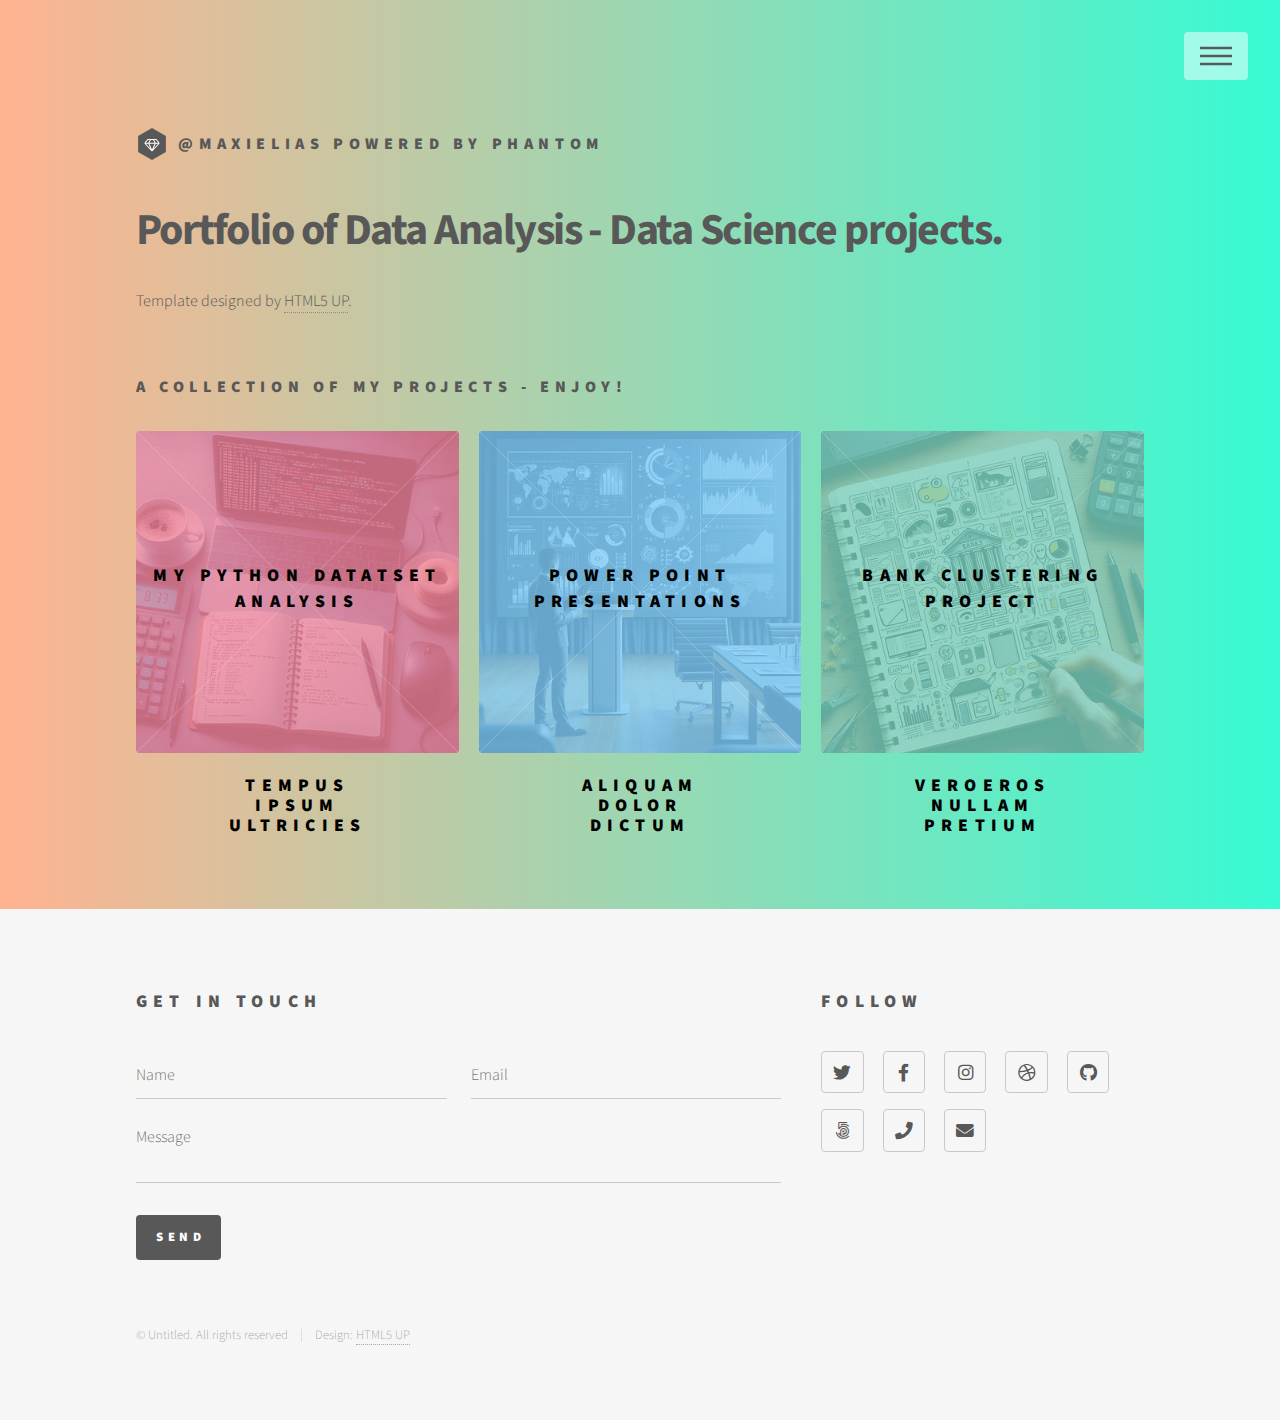
==== commit ce4c7e87: "third commit" ====
--- a/index.html
+++ b/index.html
@@ -6,7 +6,7 @@
 -->
 <html lang="en">
 	<head>
-		<title>Phantom by HTML5 UP</title>
+		<title>My Projects</title>
 		<meta charset="utf-8" />
 		<meta name="viewport" content="width=device-width, initial-scale=1" />
 		<link rel="stylesheet" href="assets/css/main.css" />
@@ -60,7 +60,7 @@
 									<span class="image">
 										<img src="images/python_notebook.jpg" alt="" />
 									</span>
-									<a href="generic.html">
+									<a href="python_notebooks.html">
 										<h2>My Python datatset analysis</h2>
 										<div class="content">
 											<p>A showcase of some projects I've done</p>
@@ -71,7 +71,7 @@
 									<span class="image">
 										<img src="images/power_point_presentation.jpg" alt="" />
 									</span>
-									<a href="generic.html">
+									<a href="sub_index_ppts.html">
 										<h2>Power Point Presentations</h2>
 										<div class="content">
 											<p>A selection of Presentations.</p>
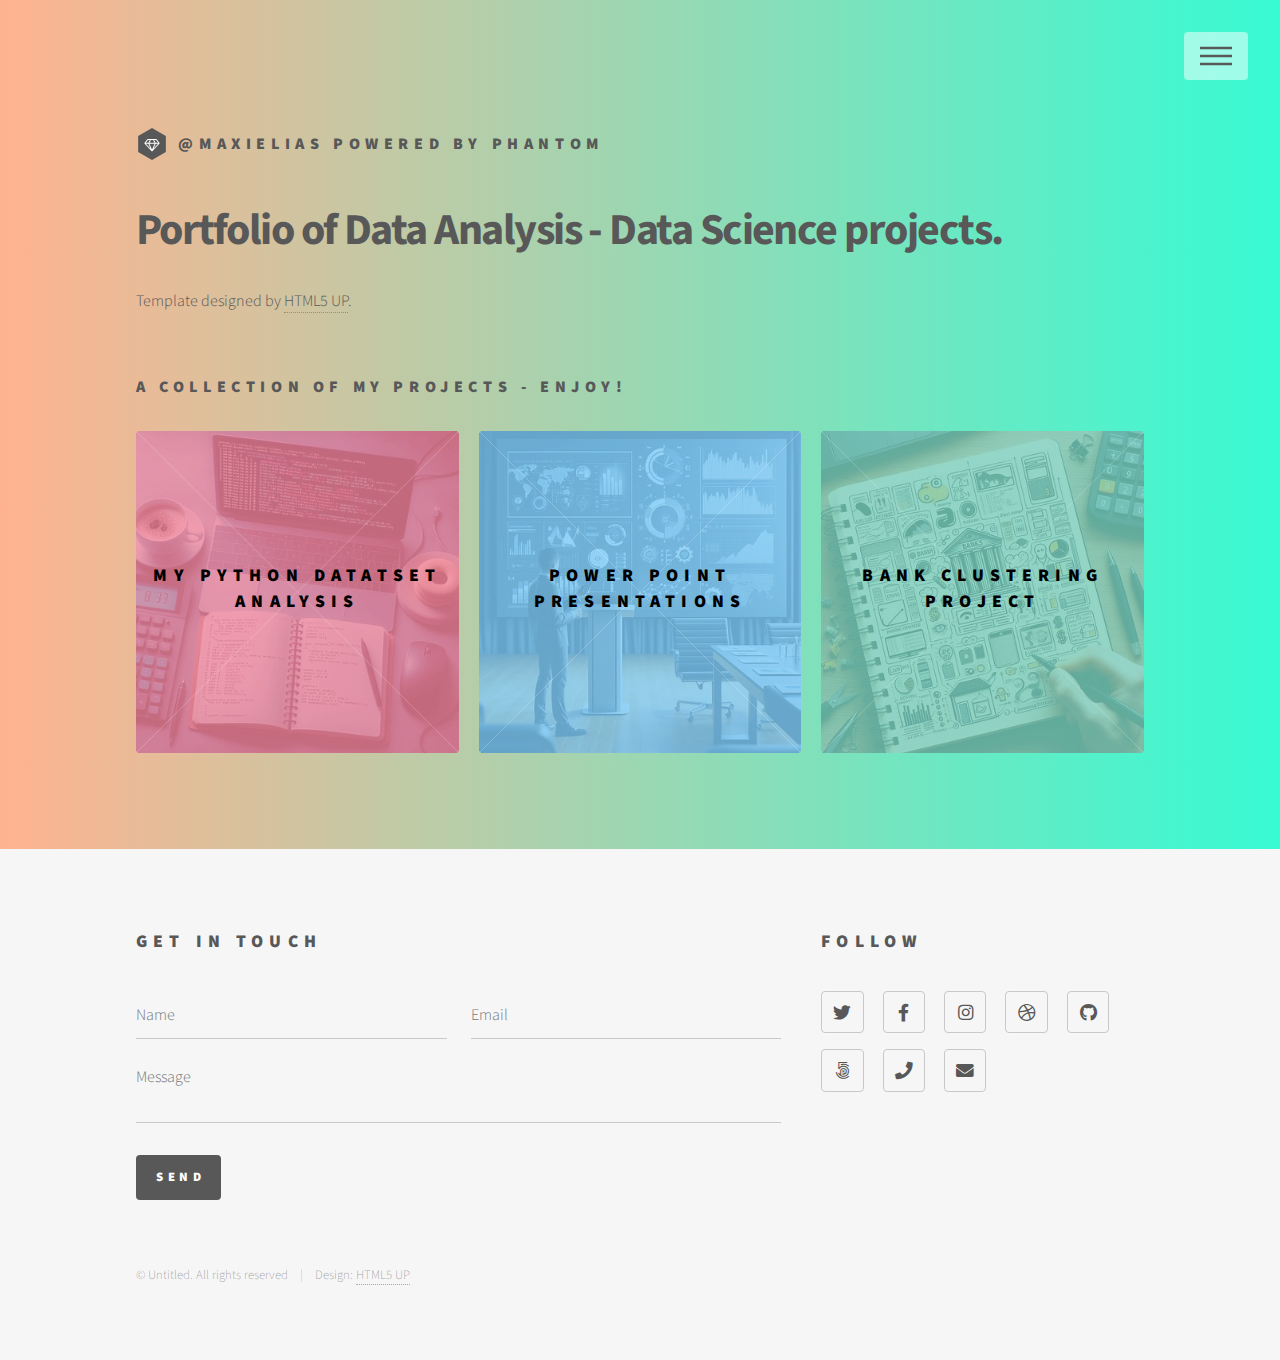
==== commit 57457438: "new changes to html structure" ====
--- a/index.html
+++ b/index.html
@@ -90,105 +90,6 @@
 										</div>
 									</a>
 								</article>
-								<article class="style4">
-									<span class="image">
-										<img src="images/pic04.jpg" alt="" />
-									</span>
-									<a href="generic.html">
-										<h2>Tempus</h2>
-										<div class="content">
-											<p>Sed nisl arcu euismod sit amet nisi lorem etiam dolor veroeros et feugiat.</p>
-										</div>
-									</a>
-								</article>
-								<article class="style5">
-									<span class="image">
-										<img src="images/pic05.jpg" alt="" />
-									</span>
-									<a href="generic.html">
-										<h2>Aliquam</h2>
-										<div class="content">
-											<p>Sed nisl arcu euismod sit amet nisi lorem etiam dolor veroeros et feugiat.</p>
-										</div>
-									</a>
-								</article>
-								<article class="style6">
-									<span class="image">
-										<img src="images/pic06.jpg" alt="" />
-									</span>
-									<a href="generic.html">
-										<h2>Veroeros</h2>
-										<div class="content">
-											<p>Sed nisl arcu euismod sit amet nisi lorem etiam dolor veroeros et feugiat.</p>
-										</div>
-									</a>
-								</article>
-								<article class="style2">
-									<span class="image">
-										<img src="images/pic07.jpg" alt="" />
-									</span>
-									<a href="generic.html">
-										<h2>Ipsum</h2>
-										<div class="content">
-											<p>Sed nisl arcu euismod sit amet nisi lorem etiam dolor veroeros et feugiat.</p>
-										</div>
-									</a>
-								</article>
-								<article class="style3">
-									<span class="image">
-										<img src="images/pic08.jpg" alt="" />
-									</span>
-									<a href="generic.html">
-										<h2>Dolor</h2>
-										<div class="content">
-											<p>Sed nisl arcu euismod sit amet nisi lorem etiam dolor veroeros et feugiat.</p>
-										</div>
-									</a>
-								</article>
-								<article class="style1">
-									<span class="image">
-										<img src="images/pic09.jpg" alt="" />
-									</span>
-									<a href="generic.html">
-										<h2>Nullam</h2>
-										<div class="content">
-											<p>Sed nisl arcu euismod sit amet nisi lorem etiam dolor veroeros et feugiat.</p>
-										</div>
-									</a>
-								</article>
-								<article class="style5">
-									<span class="image">
-										<img src="images/pic10.jpg" alt="" />
-									</span>
-									<a href="generic.html">
-										<h2>Ultricies</h2>
-										<div class="content">
-											<p>Sed nisl arcu euismod sit amet nisi lorem etiam dolor veroeros et feugiat.</p>
-										</div>
-									</a>
-								</article>
-								<article class="style6">
-									<span class="image">
-										<img src="images/pic11.jpg" alt="" />
-									</span>
-									<a href="generic.html">
-										<h2>Dictum</h2>
-										<div class="content">
-											<p>Sed nisl arcu euismod sit amet nisi lorem etiam dolor veroeros et feugiat.</p>
-										</div>
-									</a>
-								</article>
-								<article class="style4">
-									<span class="image">
-										<img src="images/pic12.jpg" alt="" />
-									</span>
-									<a href="generic.html">
-										<h2>Pretium</h2>
-										<div class="content">
-											<p>Sed nisl arcu euismod sit amet nisi lorem etiam dolor veroeros et feugiat.</p>
-										</div>
-									</a>
-								</article>
 							</section>
 						</div>
 					</div>
